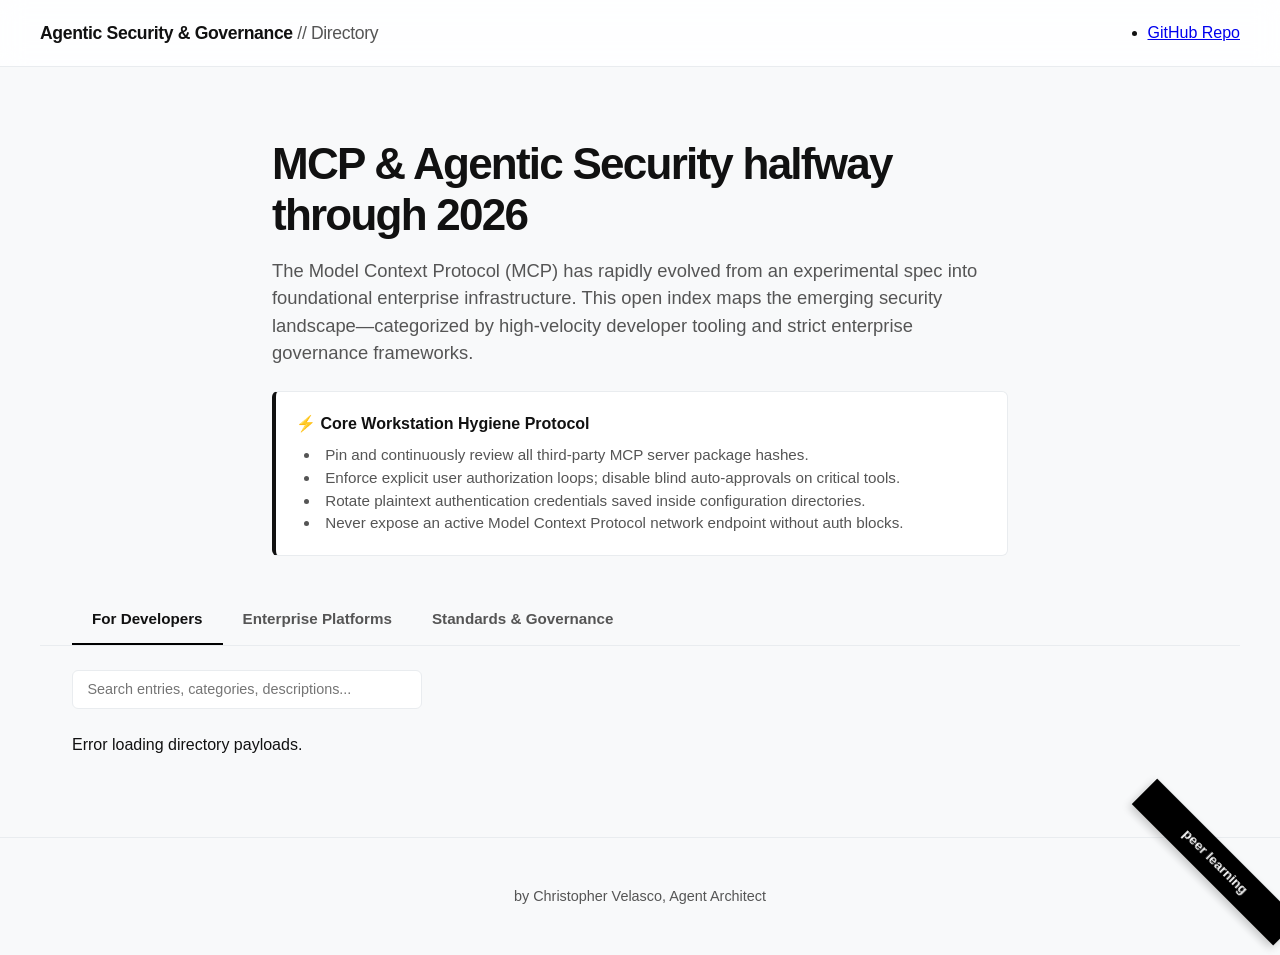
==== index.html @ 357a8a7c "update" ====
<!DOCTYPE html>
<html lang="en">
<head>
<meta charset="UTF-8">
<meta name="viewport" content="width=device-width, initial-scale=1.0">
<title>MCP & Agentic Security Directory (2026)</title>
<meta name="description" content="Tracking the definitive landscape of open-source utilities and enterprise control planes securing the Model Context Protocol ecosystem.">

<style>
:root {
    --bg: #f8f9fa;
    --card: #ffffff;
    --text: #111111;
    --text-secondary: #555555;
    --border: #e9ecef;
    --hover: #f1f3f5;
    --accent: #000000;
    --badge-bg: #e9ecef;
}

* { margin: 0; padding: 0; box-sizing: border-box; }

body {
    font-family: -apple-system, BlinkMacSystemFont, "Segoe UI", Roboto, Helvetica, Arial, sans-serif;
    background: var(--bg);
    color: var(--text);
    line-height: 1.5;
}

header {
    padding: 1.25rem 2rem;
    border-bottom: 1px solid var(--border);
    background: rgba(255,255,255,0.85);
    backdrop-filter: blur(12px);
    position: sticky;
    top: 0;
    z-index: 100;
}

nav {
    max-width: 1200px;
    margin: auto;
    display: flex;
    justify-content: space-between;
    align-items: center;
}

.logo { font-weight: 700; font-size: 1.1rem; letter-spacing: -0.02em; }
.logo span { font-weight: 400; color: var(--text-secondary); }

.hero {
    max-width: 800px;
    margin: 4.5rem auto 2.5rem auto;
    padding: 0 2rem;
}

.hero h1 {
    font-size: 2.75rem;
    line-height: 1.15;
    margin-bottom: 1rem;
    font-weight: 800;
    letter-spacing: -0.04em;
}

.hero p { font-size: 1.15rem; color: var(--text-secondary); margin-bottom: 1.5rem; }

.best-practices {
    background: #fff;
    border: 1px solid var(--border);
    border-left: 4px solid var(--text);
    padding: 1.25rem;
    border-radius: 6px;
    margin-top: 1.5rem;
    font-size: 0.95rem;
}
.best-practices h3 { font-size: 1rem; margin-bottom: 0.5rem; }
.best-practices ul { list-style-position: inside; padding-left: 0.5rem; color: var(--text-secondary); }

.page-tabs {
    max-width: 1200px;
    margin: 2rem auto 0 auto;
    padding: 0 2rem;
    display: flex;
    border-bottom: 1px solid var(--border);
}

.page-tab {
    padding: 0.75rem 1.25rem;
    font-size: 0.95rem;
    font-weight: 600;
    color: var(--text-secondary);
    cursor: pointer;
    border-bottom: 2px solid transparent;
    transition: all 0.2s;
}

.page-tab:hover { color: var(--text); }
.page-tab.active { color: var(--text); border-bottom-color: var(--accent); }

.controls-container {
    max-width: 1200px;
    margin: 1.5rem auto;
    padding: 0 2rem;
    display: flex;
    gap: 1rem;
    align-items: center;
}

.search-bar {
    flex: 1;
    max-width: 350px;
    padding: 0.65rem 0.9rem;
    border: 1px solid var(--border);
    border-radius: 6px;
    font-size: 0.9rem;
    outline: none;
}
.search-bar:focus { border-color: var(--text); }

.grid-section {
    max-width: 1200px;
    margin: 0 auto 5rem auto;
    padding: 0 2rem;
}

.directory-grid {
    display: grid;
    grid-template-columns: repeat(auto-fill, minmax(320px, 1-fraction));
    gap: 1.5rem;
}

@media(min-width: 768px) {
    .directory-grid { grid-template-columns: repeat(2, 1fr); }
}
@media(min-width: 1024px) {
    .directory-grid { grid-template-columns: repeat(3, 1fr); }
}

.card {
    background: var(--card);
    border: 1px solid var(--border);
    border-radius: 8px;
    padding: 1.5rem;
    display: flex;
    flex-direction: column;
    justify-content: space-between;
    transition: transform 0.2s, box-shadow 0.2s;
}
.card:hover { transform: translateY(-2px); box-shadow: 0 4px 12px rgba(0,0,0,0.04); }

.card-title { font-size: 1.15rem; font-weight: 700; margin-bottom: 0.5rem; letter-spacing: -0.01em; }
.card-subtitle { font-size: 0.85rem; color: var(--text-secondary); text-transform: uppercase; font-weight: 600; margin-bottom: 0.75rem; }
.card-body { font-size: 0.95rem; color: var(--text-secondary); margin-bottom: 1.25rem; flex-grow: 1; }

.card-meta { display: flex; justify-content: space-between; align-items: center; margin-top: auto; }
.category-badge { font-size: 0.75rem; font-weight: 600; padding: 0.25rem 0.5rem; background: var(--badge-bg); border-radius: 4px; }
.card-link { font-size: 0.85rem; text-decoration: none; color: var(--text); font-weight: 600; }
.card-link:hover { text-decoration: underline; }

.no-results { display: none; text-align: center; padding: 3rem; color: var(--text-secondary); }

.ribbon {
    position: fixed;
    bottom: 20px;
    right: -35px;
    width: 200px;
    background: #000;
    color: #fff;
    text-align: center;
    padding: 8px 0;
    font-size: 0.85rem;
    font-weight: 600;
    transform: rotate(45deg);
    box-shadow: 0 4px 8px rgba(0,0,0,0.2);
    z-index: 50;
}
</style>
</head>
<body>

<header>
    <nav>
        <div class="logo">Agentic Security & Governance <span>// Directory</span></div>
        <ul>
            <li><a href="https://github.com/YOUR_USERNAME/YOUR_REPO" target="_blank">GitHub Repo</a></li>
        </ul>
    </nav>
</header>

<div class="hero">
    <h1>MCP & Agentic Security halfway through 2026</h1>
    <p>The Model Context Protocol (MCP) has rapidly evolved from an experimental spec into foundational enterprise infrastructure. This open index maps the emerging security landscape—categorized by high-velocity developer tooling and strict enterprise governance frameworks.</p>
    
    <div class="best-practices">
        <h3>⚡ Core Workstation Hygiene Protocol</h3>
        <ul>
            <li>Pin and continuously review all third-party MCP server package hashes.</li>
            <li>Enforce explicit user authorization loops; disable blind auto-approvals on critical tools.</li>
            <li>Rotate plaintext authentication credentials saved inside configuration directories.</li>
            <li>Never expose an active Model Context Protocol network endpoint without auth blocks.</li>
        </ul>
    </div>
</div>

<div class="page-tabs">
    <div class="page-tab active" onclick="switchTab('solo')">For Developers</div>
    <div class="page-tab" onclick="switchTab('enterprise')">Enterprise Platforms</div>
    <div class="page-tab" onclick="switchTab('governance')">Standards & Governance</div>
</div>

<div class="controls-container">
    <input type="text" class="search-bar" id="searchInput" placeholder="Search entries, categories, descriptions..." oninput="handleSearch()">
</div>

<main class="grid-section">
    <div class="directory-grid" id="directoryGrid">
        </div>
    <div class="no-results" id="noResults">No records match your query.</div>
</main>

<footer style="text-align: center; padding: 3rem 2rem; color: var(--text-secondary); font-size: 0.9rem; border-top: 1px solid var(--border); margin-top: 5rem;">
    by Christopher Velasco, Agent Architect
</footer>

<script>
let activeTab = 'solo';
let dataStorage = { solo: [], enterprise: [], governance: [] };

async function loadData() {
    try {
        const [s, e, g] = await Promise.all([
            fetch('solo.json').then(r => r.json()),
            fetch('enterprise.json').then(r => r.json()),
            fetch('governance.json').then(r => r.json())
        ]);
        dataStorage.solo = s;
        dataStorage.enterprise = e;
        dataStorage.governance = g;
        renderGrid();
    } catch (err) {
        document.getElementById('directoryGrid').innerHTML = '<p>Error loading directory payloads.</p>';
    }
}

function switchTab(tabName) {
    activeTab = tabName;
    document.querySelectorAll('.page-tab').forEach(el => el.classList.remove('active'));
    event.currentTarget.classList.add('active');
    document.getElementById('searchInput').value = '';
    renderGrid();
}

function renderGrid(filterText = '') {
    const grid = document.getElementById('directoryGrid');
    const noResults = document.getElementById('noResults');
    grid.innerHTML = '';
    
    const items = dataStorage[activeTab].filter(item => {
        const searchPool = `${item.name} ${item.description} ${item.category || item.type || ''} ${item.developer || ''}`.toLowerCase();
        return searchPool.includes(filterText.toLowerCase());
    });

    if (items.length === 0) {
        noResults.style.display = 'block';
        return;
    }
    noResults.style.display = 'none';

    items.forEach(item => {
        const card = document.createElement('div');
        card.className = 'card';
        
        const subtitle = item.developer || item.category || item.type || 'Standard';
        const metaTag = item.category || item.type || 'Framework';
        const linkHTML = item.url ? `<a class="card-link" href="${item.url}" target="_blank">View ↗</a>` : '';

        card.innerHTML = `
            <div>
                <div class="card-subtitle">${subtitle}</div>
                <div class="card-title">${item.name}</div>
                <div class="card-body">${item.description}</div>
            </div>
            <div class="card-meta">
                <span class="category-badge">${metaTag}</span>
                ${linkHTML}
            </div>
        `;
        grid.appendChild(card);
    });
}

function handleSearch() {
    const val = document.getElementById('searchInput').value;
    renderGrid(val);
}

window.addEventListener('DOMContentLoaded', loadData);
</script>

<div class="ribbon">peer learning</div>

</body>
</html>
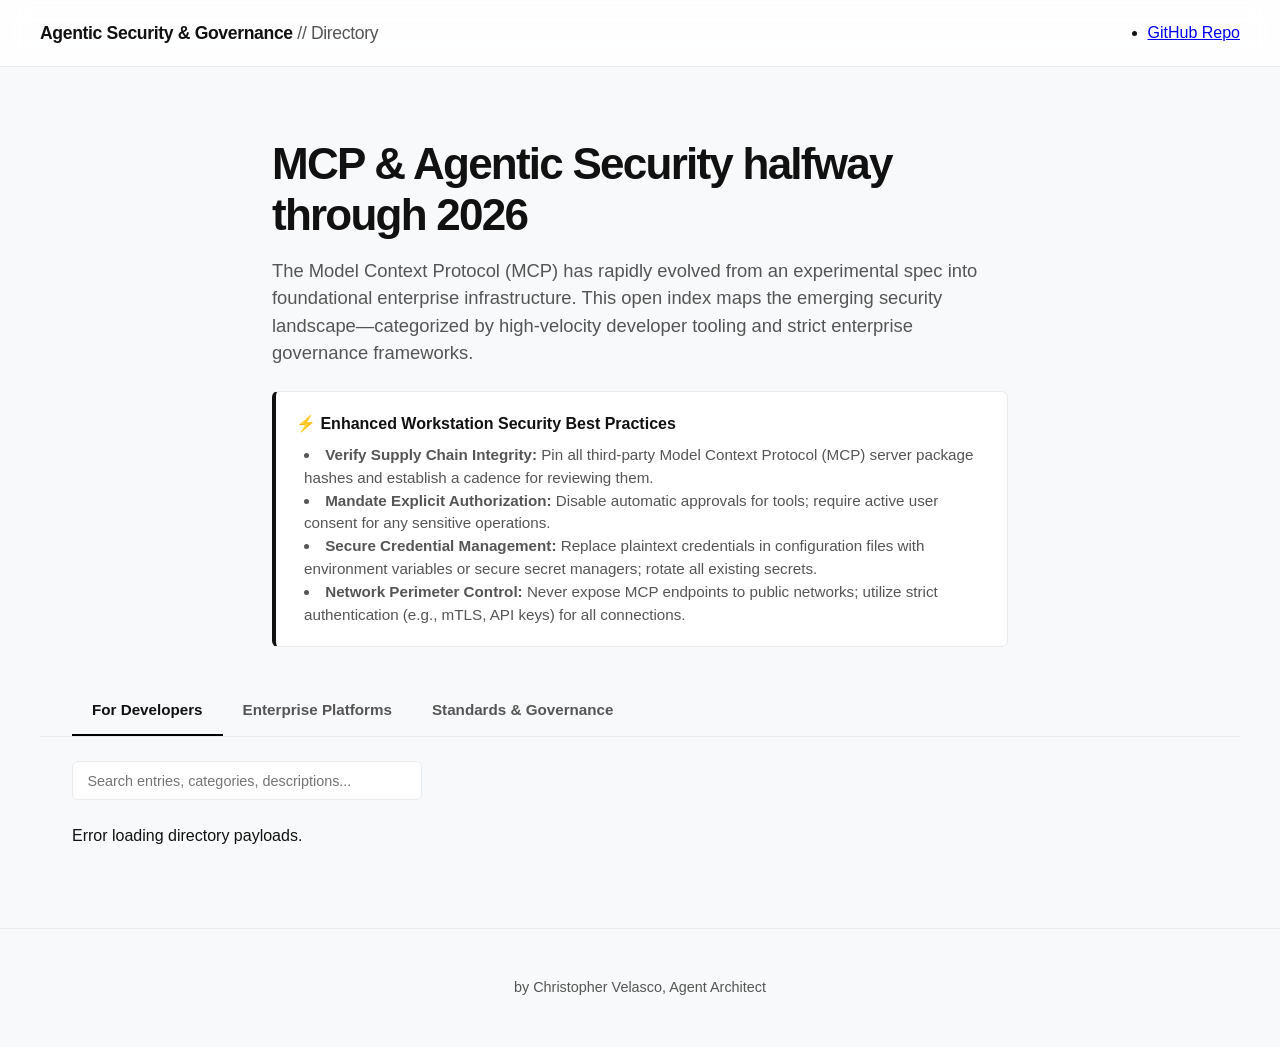
==== commit f3fc2b05: "update" ====
--- a/index.html
+++ b/index.html
@@ -158,22 +158,6 @@
 .card-link:hover { text-decoration: underline; }
 
 .no-results { display: none; text-align: center; padding: 3rem; color: var(--text-secondary); }
-
-.ribbon {
-    position: fixed;
-    bottom: 20px;
-    right: -35px;
-    width: 200px;
-    background: #000;
-    color: #fff;
-    text-align: center;
-    padding: 8px 0;
-    font-size: 0.85rem;
-    font-weight: 600;
-    transform: rotate(45deg);
-    box-shadow: 0 4px 8px rgba(0,0,0,0.2);
-    z-index: 50;
-}
 </style>
 </head>
 <body>
@@ -192,12 +176,12 @@
     <p>The Model Context Protocol (MCP) has rapidly evolved from an experimental spec into foundational enterprise infrastructure. This open index maps the emerging security landscape—categorized by high-velocity developer tooling and strict enterprise governance frameworks.</p>
     
     <div class="best-practices">
-        <h3>⚡ Core Workstation Hygiene Protocol</h3>
+        <h3>⚡ Enhanced Workstation Security Best Practices</h3>
         <ul>
-            <li>Pin and continuously review all third-party MCP server package hashes.</li>
-            <li>Enforce explicit user authorization loops; disable blind auto-approvals on critical tools.</li>
-            <li>Rotate plaintext authentication credentials saved inside configuration directories.</li>
-            <li>Never expose an active Model Context Protocol network endpoint without auth blocks.</li>
+            <li><strong>Verify Supply Chain Integrity:</strong> Pin all third-party Model Context Protocol (MCP) server package hashes and establish a cadence for reviewing them.</li>
+            <li><strong>Mandate Explicit Authorization:</strong> Disable automatic approvals for tools; require active user consent for any sensitive operations.</li>
+            <li><strong>Secure Credential Management:</strong> Replace plaintext credentials in configuration files with environment variables or secure secret managers; rotate all existing secrets.</li>
+            <li><strong>Network Perimeter Control:</strong> Never expose MCP endpoints to public networks; utilize strict authentication (e.g., mTLS, API keys) for all connections.</li>
         </ul>
     </div>
 </div>
@@ -296,8 +280,5 @@
 
 window.addEventListener('DOMContentLoaded', loadData);
 </script>
-
-<div class="ribbon">peer learning</div>
-
 </body>
 </html>
